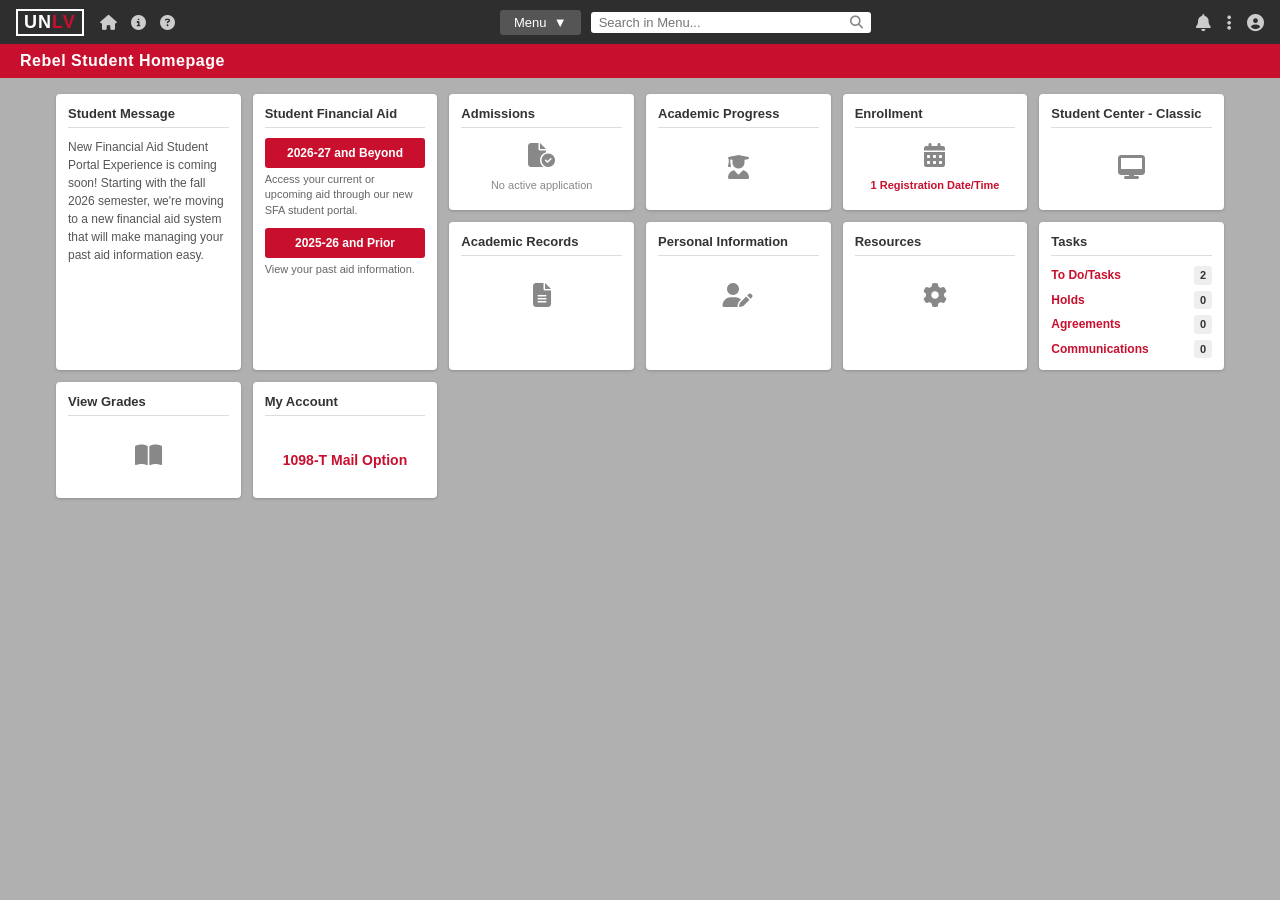
==== index.html @ 01af7c84 "Initial commit: add static academic site files Co-Authored-By: Claude Sonnet 4.6 <noreply@anthropic." ====
<!DOCTYPE html>
<html lang="en">
<head>
  <meta charset="UTF-8" />
  <meta name="viewport" content="width=device-width, initial-scale=1.0"/>
  <title>Rebel Student Homepage</title>
  <link rel="stylesheet" href="styles.css" />
  <link rel="stylesheet" href="https://cdnjs.cloudflare.com/ajax/libs/font-awesome/6.5.0/css/all.min.css"/>
</head>
<body>

  <!-- Top Nav Bar -->
  <header class="topbar">
    <div class="topbar-left">
      <div class="logo">
        <span class="logo-un">UN</span><span class="logo-lv">LV</span>
      </div>
      <div class="nav-icons">
        <i class="fas fa-home"></i>
        <i class="fas fa-circle-info"></i>
        <i class="fas fa-circle-question"></i>
      </div>
    </div>
    <div class="topbar-center">
      <button class="menu-btn">Menu &nbsp;&#9660;</button>
      <div class="search-bar">
        <input type="text" placeholder="Search in Menu..." />
        <i class="fas fa-search"></i>
      </div>
    </div>
    <div class="topbar-right">
      <i class="fas fa-bell"></i>
      <i class="fas fa-ellipsis-vertical"></i>
      <i class="fas fa-circle-user"></i>
    </div>
  </header>

  <!-- Red Banner -->
  <div class="red-banner">
    <span>Rebel Student Homepage</span>
  </div>

  <!-- Main Grid -->
  <main class="grid-container">

    <!-- Student Message -->
    <a href="https://www.youtube.com/watch?v=dQw4w9WgXcQ" target="_blank" class="tile tile-message">
      <div class="tile-title">Student Message</div>
      <div class="tile-body">
        <p>New Financial Aid Student Portal Experience is coming soon! Starting with the fall 2026 semester, we're moving to a new financial aid system that will make managing your past aid information easy.</p>
      </div>
    </a>

    <!-- Student Financial Aid -->
    <a href="https://www.youtube.com/watch?v=dQw4w9WgXcQ" target="_blank" class="tile tile-aid">
      <div class="tile-title">Student Financial Aid</div>
      <div class="tile-body">
        <button class="red-btn">2026-27 and Beyond</button>
        <p class="btn-sub">Access your current or upcoming aid through our new SFA student portal.</p>
        <button class="red-btn">2025-26 and Prior</button>
        <p class="btn-sub">View your past aid information.</p>
      </div>
    </a>

    <!-- Admissions -->
    <a href="https://www.youtube.com/watch?v=dQw4w9WgXcQ" target="_blank" class="tile">
      <div class="tile-title">Admissions</div>
      <div class="tile-body center">
        <div class="tile-icon">
          <i class="fas fa-file-circle-check fa-2x"></i>
        </div>
        <p class="muted">No active application</p>
      </div>
    </a>

    <!-- Academic Progress -->
    <a href="https://www.youtube.com/watch?v=dQw4w9WgXcQ" target="_blank" class="tile">
      <div class="tile-title">Academic Progress</div>
      <div class="tile-body center">
        <div class="tile-icon">
          <i class="fas fa-user-graduate fa-2x"></i>
        </div>
      </div>
    </a>

    <!-- Enrollment -->
    <a href="https://www.youtube.com/watch?v=dQw4w9WgXcQ" target="_blank" class="tile">
      <div class="tile-title">Enrollment</div>
      <div class="tile-body center">
        <div class="tile-icon">
          <i class="fas fa-calendar-days fa-2x"></i>
        </div>
        <p class="highlight">1 Registration Date/Time</p>
      </div>
    </a>

    <!-- Student Center Classic -->
    <a href="https://www.youtube.com/watch?v=dQw4w9WgXcQ" target="_blank" class="tile">
      <div class="tile-title">Student Center - Classic</div>
      <div class="tile-body center">
        <div class="tile-icon">
          <i class="fas fa-desktop fa-2x"></i>
        </div>
      </div>
    </a>

    <!-- Academic Records -->
    <a href="https://www.youtube.com/watch?v=dQw4w9WgXcQ" target="_blank" class="tile">
      <div class="tile-title">Academic Records</div>
      <div class="tile-body center">
        <div class="tile-icon">
          <i class="fas fa-file-lines fa-2x"></i>
        </div>
      </div>
    </a>

    <!-- Personal Information -->
    <a href="https://www.youtube.com/watch?v=dQw4w9WgXcQ" target="_blank" class="tile">
      <div class="tile-title">Personal Information</div>
      <div class="tile-body center">
        <div class="tile-icon">
          <i class="fas fa-user-pen fa-2x"></i>
        </div>
      </div>
    </a>

    <!-- Resources -->
    <a href="https://www.youtube.com/watch?v=dQw4w9WgXcQ" target="_blank" class="tile">
      <div class="tile-title">Resources</div>
      <div class="tile-body center">
        <div class="tile-icon">
          <i class="fas fa-gear fa-2x"></i>
        </div>
      </div>
    </a>

    <!-- Tasks -->
    <a href="https://www.youtube.com/watch?v=dQw4w9WgXcQ" target="_blank" class="tile">
      <div class="tile-title">Tasks</div>
      <div class="tile-body">
        <ul class="task-list">
          <li><span class="red-link">To Do/Tasks</span><span class="badge">2</span></li>
          <li><span class="red-link">Holds</span><span class="badge">0</span></li>
          <li><span class="red-link">Agreements</span><span class="badge">0</span></li>
          <li><span class="red-link">Communications</span><span class="badge">0</span></li>
        </ul>
      </div>
    </a>

    <!-- View Grades -->
    <a href="grades.html" class="tile">
      <div class="tile-title">View Grades</div>
      <div class="tile-body center">
        <div class="tile-icon">
          <i class="fas fa-book-open fa-2x"></i>
        </div>
      </div>
    </a>

    <!-- My Account -->
    <a href="https://www.youtube.com/watch?v=dQw4w9WgXcQ" target="_blank" class="tile">
      <div class="tile-title">My Account</div>
      <div class="tile-body center">
        <p class="red-link large-link">1098-T Mail Option</p>
      </div>
    </a>

  </main>

</body>
</html>
---- styles.css ----
* {
  margin: 0;
  padding: 0;
  box-sizing: border-box;
}

body {
  font-family: Arial, sans-serif;
  background-color: #b0b0b0;
  min-height: 100vh;
}

/* ─── Top Bar ─────────────────────────────────────────── */
.topbar {
  display: flex;
  align-items: center;
  justify-content: space-between;
  background-color: #2e2e2e;
  padding: 0 16px;
  height: 44px;
  color: #fff;
}

.topbar-left {
  display: flex;
  align-items: center;
  gap: 16px;
}

.logo {
  font-weight: 900;
  font-size: 18px;
  letter-spacing: 1px;
  border: 2px solid #fff;
  padding: 1px 6px;
}

.logo-un { color: #fff; }
.logo-lv { color: #c8102e; }

.nav-icons {
  display: flex;
  gap: 14px;
  font-size: 15px;
  color: #ccc;
}

.nav-icons i:hover,
.topbar-right i:hover {
  color: #fff;
  cursor: pointer;
}

.topbar-center {
  display: flex;
  align-items: center;
  gap: 10px;
}

.menu-btn {
  background: #555;
  color: #fff;
  border: none;
  padding: 5px 14px;
  font-size: 13px;
  cursor: pointer;
  border-radius: 3px;
}

.menu-btn:hover { background: #777; }

.search-bar {
  display: flex;
  align-items: center;
  background: #fff;
  border-radius: 3px;
  overflow: hidden;
  padding: 3px 8px;
  gap: 8px;
  width: 280px;
}

.search-bar input {
  border: none;
  outline: none;
  font-size: 13px;
  width: 100%;
  color: #333;
}

.search-bar i { color: #888; font-size: 13px; }

.topbar-right {
  display: flex;
  gap: 16px;
  font-size: 17px;
  color: #ccc;
  cursor: pointer;
}

/* ─── Red Banner ──────────────────────────────────────── */
.red-banner {
  background-color: #c8102e;
  color: #fff;
  padding: 8px 20px;
  font-size: 16px;
  font-weight: bold;
  letter-spacing: 0.5px;
}

/* ─── Grid Layout ─────────────────────────────────────── */
.grid-container {
  display: grid;
  grid-template-columns: repeat(6, 1fr);
  grid-template-rows: auto auto auto;
  gap: 12px;
  padding: 16px;
  max-width: 1200px;
  margin: 0 auto;
}

/* ─── Tiles ───────────────────────────────────────────── */
.tile {
  background: #fff;
  border-radius: 4px;
  padding: 12px;
  box-shadow: 0 1px 3px rgba(0,0,0,0.2);
  transition: transform 0.15s ease, box-shadow 0.15s ease;
  cursor: pointer;
  text-decoration: none;
  color: inherit;
  display: block;
}

.tile:hover {
  transform: translateY(-4px) scale(1.02);
  box-shadow: 0 6px 16px rgba(0,0,0,0.25);
}

.tile-title {
  font-size: 13px;
  font-weight: bold;
  color: #333;
  border-bottom: 1px solid #ddd;
  padding-bottom: 6px;
  margin-bottom: 10px;
}

.tile-body {
  font-size: 12px;
  color: #555;
  line-height: 1.5;
}

.tile-body.center {
  display: flex;
  flex-direction: column;
  align-items: center;
  justify-content: center;
  min-height: 60px;
  gap: 8px;
}

/* Tile sizing overrides */
.tile-message {
  grid-column: span 1;
  grid-row: span 2;
}

.tile-aid {
  grid-column: span 1;
  grid-row: span 2;
}

/* ─── Icons ───────────────────────────────────────────── */
.tile-icon {
  color: #888;
}

/* ─── Text styles ─────────────────────────────────────── */
.muted {
  color: #888;
  font-size: 11px;
  text-align: center;
}

.highlight {
  color: #c8102e;
  font-size: 11px;
  font-weight: bold;
  text-align: center;
}

.red-link {
  color: #c8102e;
  font-weight: bold;
  cursor: pointer;
  font-size: 12px;
}

.red-link:hover { text-decoration: underline; }

.large-link {
  font-size: 14px;
  margin-top: 8px;
}

/* ─── Red Buttons ─────────────────────────────────────── */
.red-btn {
  background-color: #c8102e;
  color: #fff;
  border: none;
  padding: 8px 12px;
  font-size: 12px;
  font-weight: bold;
  border-radius: 3px;
  cursor: pointer;
  width: 100%;
  margin-bottom: 4px;
}

.red-btn:hover { background-color: #a00d24; }

.btn-sub {
  color: #666;
  font-size: 11px;
  margin-bottom: 10px;
  line-height: 1.4;
}

/* ─── Task List ───────────────────────────────────────── */
.task-list {
  list-style: none;
  display: flex;
  flex-direction: column;
  gap: 6px;
}

.task-list li {
  display: flex;
  justify-content: space-between;
  align-items: center;
  font-size: 12px;
}

.badge {
  background: #eee;
  color: #333;
  font-weight: bold;
  border-radius: 3px;
  padding: 1px 6px;
  font-size: 11px;
}
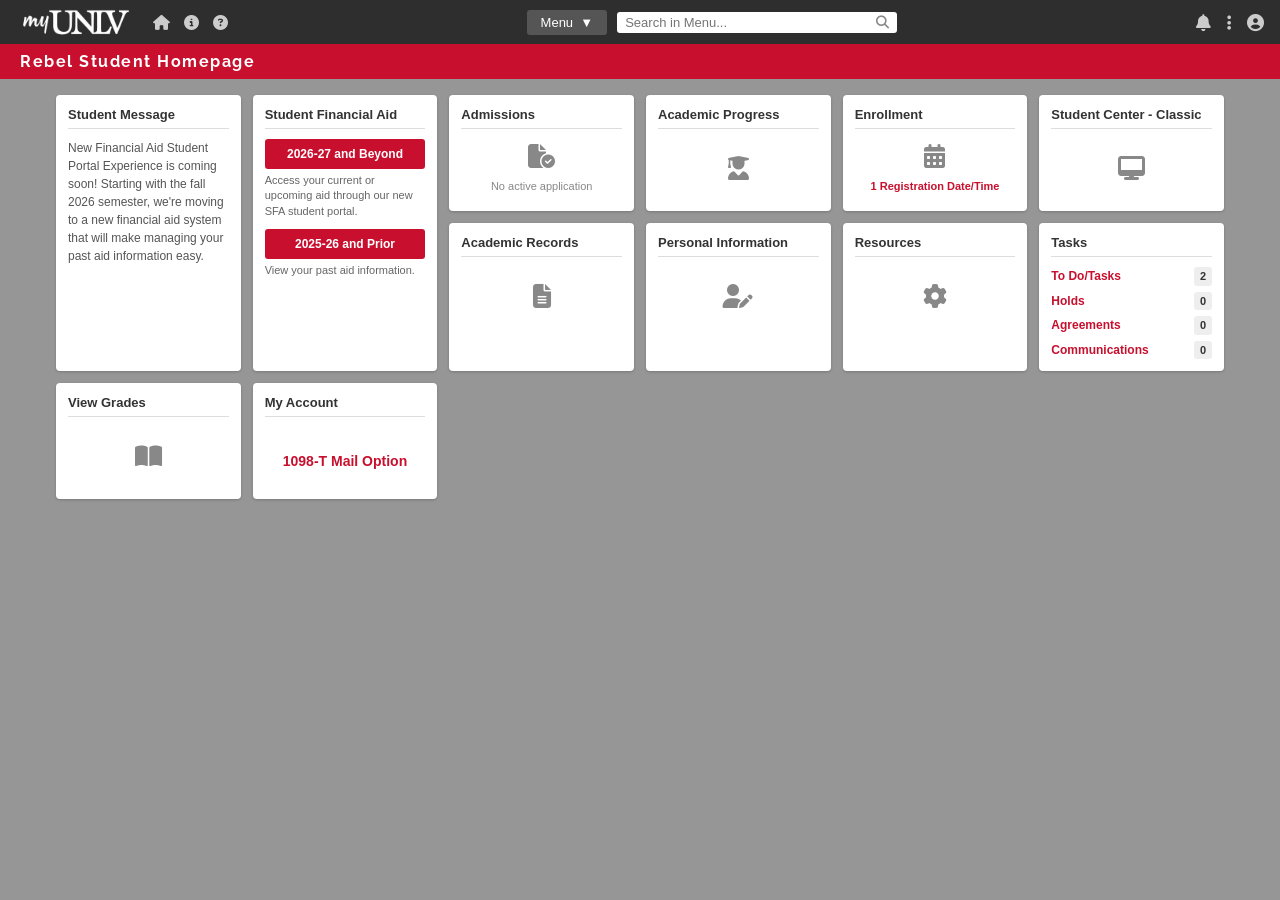
==== commit 13f90881: "Update site files with latest changes Co-Authored-By: Claude Sonnet 4.6 <noreply@anthropic.com>" ====
--- a/index.html
+++ b/index.html
@@ -6,6 +6,7 @@
   <title>Rebel Student Homepage</title>
   <link rel="stylesheet" href="styles.css" />
   <link rel="stylesheet" href="https://cdnjs.cloudflare.com/ajax/libs/font-awesome/6.5.0/css/all.min.css"/>
+  <link rel="stylesheet" href="https://fonts.googleapis.com/css2?family=Raleway:wght@700&display=swap"/>
 </head>
 <body>
 
@@ -13,7 +14,7 @@
   <header class="topbar">
     <div class="topbar-left">
       <div class="logo">
-        <span class="logo-un">UN</span><span class="logo-lv">LV</span>
+        <img src="logoto.png" alt="Logo" style="height: 40px;" />
       </div>
       <div class="nav-icons">
         <i class="fas fa-home"></i>
@@ -44,7 +45,7 @@
   <main class="grid-container">
 
     <!-- Student Message -->
-    <a href="https://www.youtube.com/watch?v=dQw4w9WgXcQ" target="_blank" class="tile tile-message">
+    <a href="index.html" target="_blank" class="tile tile-message">  <!-- No Link -->
       <div class="tile-title">Student Message</div>
       <div class="tile-body">
         <p>New Financial Aid Student Portal Experience is coming soon! Starting with the fall 2026 semester, we're moving to a new financial aid system that will make managing your past aid information easy.</p>
@@ -52,7 +53,7 @@
     </a>
 
     <!-- Student Financial Aid -->
-    <a href="https://www.youtube.com/watch?v=dQw4w9WgXcQ" target="_blank" class="tile tile-aid">
+    <a href="https://sfp.ocs.oraclecloud.com/myunlv/portal/ui-auth/home" target="_blank" class="tile tile-aid">
       <div class="tile-title">Student Financial Aid</div>
       <div class="tile-body">
         <button class="red-btn">2026-27 and Beyond</button>
@@ -63,7 +64,7 @@
     </a>
 
     <!-- Admissions -->
-    <a href="https://www.youtube.com/watch?v=dQw4w9WgXcQ" target="_blank" class="tile">
+    <a href="https://sso-my.unlv.nevada.edu/psc/lvporprd/EMPLOYEE/SA/c/SAD_APPLICANT_FL.SAD_APPLICANT_FL.GBL?Page=SAD_APPL_STATUS_FL&Action=L" target="_blank" class="tile">
       <div class="tile-title">Admissions</div>
       <div class="tile-body center">
         <div class="tile-icon">
@@ -74,7 +75,7 @@
     </a>
 
     <!-- Academic Progress -->
-    <a href="https://www.youtube.com/watch?v=dQw4w9WgXcQ" target="_blank" class="tile">
+    <a href="https://sso-my.unlv.nevada.edu/psc/lvporprd_23/EMPLOYEE/SA/c/SAA_STUDENT_FL.SAA_MD_ACADPROG_FL.GBL?Action=U&MD=Y&GMenu=SAA_STUDENT_FL&GComp=SAA_START_PG_SP_FL&GPage=SAA_START_PAGE_FL&scname=CS_SAA_ACADEMIC_PROGRESS_FL" target="_blank" class="tile">
       <div class="tile-title">Academic Progress</div>
       <div class="tile-body center">
         <div class="tile-icon">
@@ -84,7 +85,7 @@
     </a>
 
     <!-- Enrollment -->
-    <a href="https://www.youtube.com/watch?v=dQw4w9WgXcQ" target="_blank" class="tile">
+    <a href="https://sso-my.unlv.nevada.edu/psc/lvporprd_37/EMPLOYEE/SA/c/SSR_STUDENT_FL.SSR_MD_SP_FL.GBL?Action=U&MD=Y&GMenu=SSR_STUDENT_FL&GComp=SSR_START_PAGE_FL&GPage=SSR_START_PAGE_FL&scname=CS_SSR_MANAGE_CLASSES_NAV" target="_blank" class="tile">
       <div class="tile-title">Enrollment</div>
       <div class="tile-body center">
         <div class="tile-icon">
@@ -95,7 +96,7 @@
     </a>
 
     <!-- Student Center Classic -->
-    <a href="https://www.youtube.com/watch?v=dQw4w9WgXcQ" target="_blank" class="tile">
+    <a href="https://sso-my.unlv.nevada.edu/psp/lvporprd/EMPLOYEE/SA/c/SA_LEARNER_SERVICES.SSS_STUDENT_CENTER.GBL" target="_blank" class="tile">
       <div class="tile-title">Student Center - Classic</div>
       <div class="tile-body center">
         <div class="tile-icon">
@@ -105,7 +106,7 @@
     </a>
 
     <!-- Academic Records -->
-    <a href="https://www.youtube.com/watch?v=dQw4w9WgXcQ" target="_blank" class="tile">
+    <a href="https://sso-my.unlv.nevada.edu/psc/lvporprd/EMPLOYEE/SA/c/LV_CC_MENU_FL.LV_MD_REC_STRT_NUI.GBL?GMenu=LV_CC_MENU_FL&GComp=LV_CC_REC_L_FL&GPage=LV_CC_REC_L_FL" target="_blank" class="tile">
       <div class="tile-title">Academic Records</div>
       <div class="tile-body center">
         <div class="tile-icon">
@@ -115,7 +116,7 @@
     </a>
 
     <!-- Personal Information -->
-    <a href="https://www.youtube.com/watch?v=dQw4w9WgXcQ" target="_blank" class="tile">
+    <a href="https://sso-my.unlv.nevada.edu/psc/lvporprd/EMPLOYEE/SA/c/LV_CC_MENU_FL.LV_MD_PERS_STRT_NU.GBL?GMenu=LV_CC_MENU_FL&GComp=LV_CC_PERS_L_FL&GPage=LV_CC_PERS_L_FL" target="_blank" class="tile">
       <div class="tile-title">Personal Information</div>
       <div class="tile-body center">
         <div class="tile-icon">
@@ -125,7 +126,7 @@
     </a>
 
     <!-- Resources -->
-    <a href="https://www.youtube.com/watch?v=dQw4w9WgXcQ" target="_blank" class="tile">
+    <a href="https://sso-my.unlv.nevada.edu/psc/lvporprd/EMPLOYEE/SA/c/LV_CC_MENU_FL.LV_MD_RSC_STRT_NUI.GBL?GMenu=LV_CC_MENU_FL&GComp=LV_CC_RSRCE_L_FL&GPage=LV_CC_RSRCE_L_FL" target="_blank" class="tile">
       <div class="tile-title">Resources</div>
       <div class="tile-body center">
         <div class="tile-icon">
@@ -135,7 +136,7 @@
     </a>
 
     <!-- Tasks -->
-    <a href="https://www.youtube.com/watch?v=dQw4w9WgXcQ" target="_blank" class="tile">
+    <a href="https://sso-my.unlv.nevada.edu/psc/lvporprd/EMPLOYEE/SA/c/LV_CC_MENU_FL.LV_MD_TSK_STRT_NUI.GBL?GMenu=LV_CC_MENU_FL&GComp=LV_CC_TSK_L_FL&GPage=LV_CC_TSK_L_FL" target="_blank" class="tile">
       <div class="tile-title">Tasks</div>
       <div class="tile-body">
         <ul class="task-list">
@@ -158,7 +159,7 @@
     </a>
 
     <!-- My Account -->
-    <a href="https://www.youtube.com/watch?v=dQw4w9WgXcQ" target="_blank" class="tile">
+    <a href="https://sso-my.unlv.nevada.edu/psc/lvporprd/EMPLOYEE/SA/c/LV_CC_MENU_FL.LV_MD_MY_ACCT_NUI.GBL?GMenu=LV_CC_MENU_FL&GComp=LV_CC_ACCT_L_FL&GPage=LV_CC_ACCT_L_FL" target="_blank" class="tile">
       <div class="tile-title">My Account</div>
       <div class="tile-body center">
         <p class="red-link large-link">1098-T Mail Option</p>
--- a/styles.css
+++ b/styles.css
@@ -6,7 +6,7 @@
 
 body {
   font-family: Arial, sans-serif;
-  background-color: #b0b0b0;
+  background-color: #969696;
   min-height: 100vh;
 }
 
@@ -28,11 +28,8 @@
 }
 
 .logo {
-  font-weight: 900;
-  font-size: 18px;
-  letter-spacing: 1px;
-  border: 2px solid #fff;
-  padding: 1px 6px;
+  display: flex;
+  align-items: center;
 }
 
 .logo-un { color: #fff; }
@@ -104,8 +101,9 @@
   color: #fff;
   padding: 8px 20px;
   font-size: 16px;
-  font-weight: bold;
-  letter-spacing: 0.5px;
+  font-family: 'Raleway', sans-serif;
+  font-weight: 700;
+  letter-spacing: 1.5px;
 }
 
 /* ─── Grid Layout ─────────────────────────────────────── */
